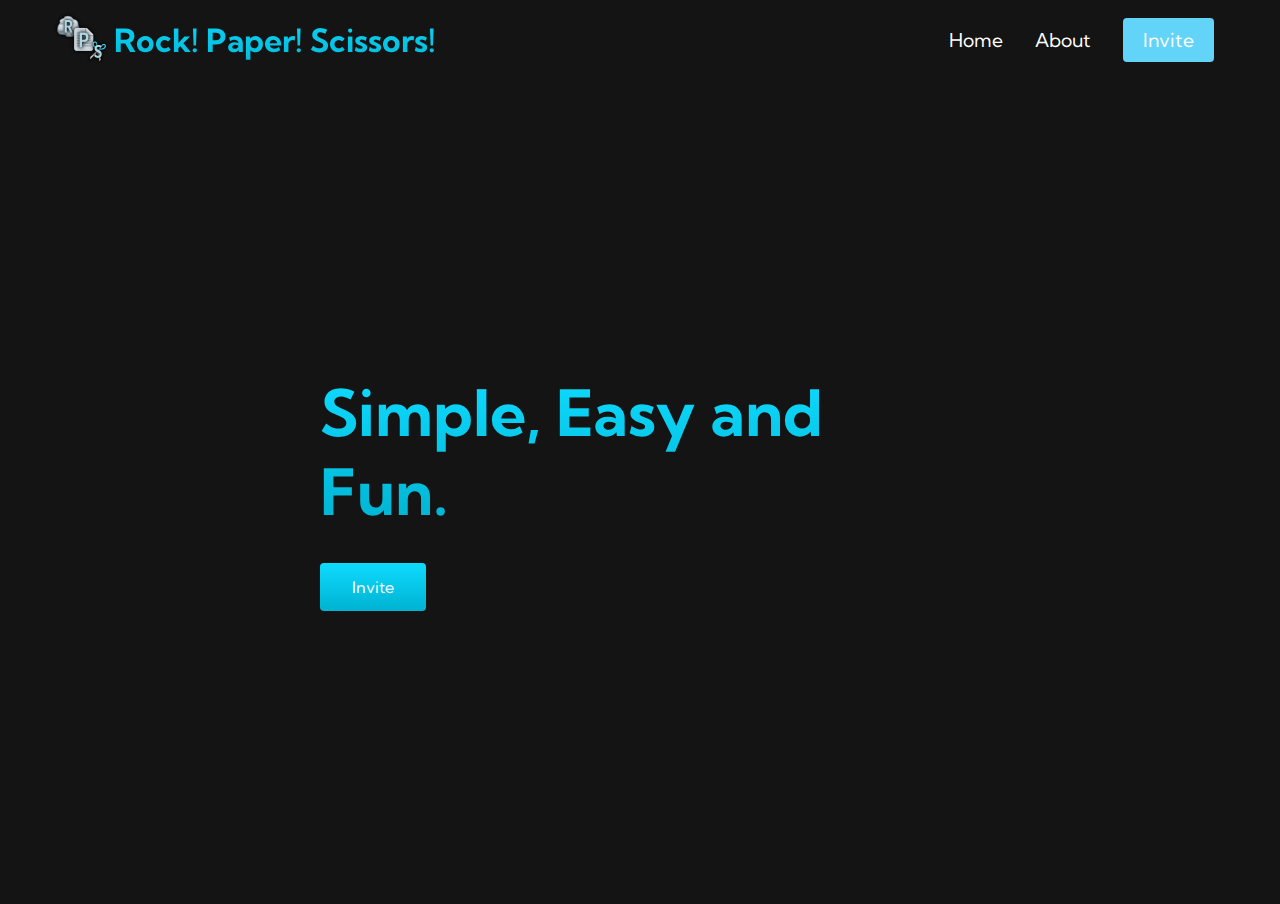
==== index.html @ 27040038 "Add files via upload" ====
<!DOCTYPE html>
<html lang="en">
<head>
    <meta charset="UTF-8">
    <meta http-equiv="X-UA-Compatible" content="IE=edge">
    <meta name="viewport" content="width=device-width, initial-scale=1.0">
    <title>RPS Website</title>
    <link rel="stylesheet" href="style.css">
    <link rel="preconnect" href="https://fonts.googleapis.com">
    <link rel="preconnect" href="https://fonts.gstatic.com" crossorigin>
    <link href="https://fonts.googleapis.com/css2?family=Kumbh+Sans:wght@400;700&display=swap" rel="stylesheet">
    <link rel='icon' href="images/logo.png" type="image/x-icon">
</head>
<body>
    <nav class="navbar">
        <div class="navbar__container">
            <h1 href="/" id="navbar__logo"><img src="images/logo.png" style="width: 4rem; height: 4rem;"> Rock! Paper! Scissors!</h1>
            <div class="navbar__toggle" id="mobile-menu">
                <span class="bar"></span>
                <span class="bar"></span>
                <span class="bar"></span>
            </div>
            <ul class="navbar__menu">
                <li class="navbar__item">
                    <a href="/" class="navbar__links">
                    Home
                    </a>
                </li>
                <li class="navbar__item">
                    <a href="about" class="navbar__links">
                    About
                    </a>
                </li>
                <li class="navbar__btn">
                    <a href="https://discord.com/api/oauth2/authorize?client_id=876186133543944192&permissions=10240&scope=bot" class="button">
                    Invite
                    </a>
                </li>
            </ul>
        </div>
    </nav>
    <div class="main">
        <div class="main__container">
            
            <div class="main__content">
                
                <h1>Simple, Easy and Fun.</h1>
                <button class="main__btn" href="https://discord.com/api/oauth2/authorize?client_id=876186133543944192&permissions=10240&scope=bot"><a href="https://discord.com/api/oauth2/authorize?client_id=876186133543944192&permissions=10240&scope=bot" style="background-color: rgba(0,0,0,0);">Invite</a></button>
            </div>
        </div>
    </div>
    <script src="app.js"></script>

</body>
</html>
---- style.css ----
@import url('https://fonts.googleapis.com/css2?family=Kumbh+Sans:wght@300&display=swap');

* {
    box-sizing: border-box;
    margin: 0;
    padding: 0;
    background-color: #141414;
    font-family: 'Kumbh Sans', sans-serif;
    
}

.navbar {
    background-color: #131313;
    height: 80px;
    display: flex;
    justify-content: center;
    align-items: center;
    font-size: 1.2rem;
    position: sticky;
    top:0;
    z-index: 999;
}
.navbar__container {
    display: flex;
    justify-content: space-between;
    height: 80px;
    z-index: 1;
    width: 100%;
    max-width: 1300px;
    margin: 0 auto;
    padding: 0 50px;

}

#navbar__logo {
    background-color: #00d9ff;
    background-image: linear-gradient(to top, #00b2d1 0%, #0edbff 100%);
    background-size: 100%;
    -webkit-background-clip: text;
    -moz-background-clip: text;
    -webkit-text-fill-color: transparent;
    -moz-text-fill-color: transparent;
    display: flex;
    align-items: center;
    cursor: pointer;
    text-decoration: none;
    font-size: 2rem;
}


.navbar__menu {
    display:flex;
    align-items: center;
    list-style: none;
    text-align: center;
}

.navbar__item {
    height: 80px;
}
.navbar__links {
    color: #fff;
    display: flex;
    align-items: center;
    justify-content: center;
    text-decoration: none;
    padding: 0 1rem;
    height: 100%;
}

.navbar__btn {
    display: flex;
    justify-content: center;
    align-items: center;
    padding: 0 1rem;
    width: 100%;
}

.button {
    display:flex;
    justify-content: center;
    align-items: center;
    text-decoration: none;
    padding: 10px 20px;
    height: 100%;
    width: 100%;
    border: none;
    outline: none;
    border-radius: 4px;
    background: #62d4f7;
    color: #fff;
}

.button:hover {
    background: #47a8c5;
    transition: all 0.3s ease;
}

.navbar__links:hover {
    color: #62d4f7;
    transform: all 0.3s ease;
}

@media screen and (max-width: 960px) {
    .navbar__container {
        display: flex;
        justify-content: space-between;
        height: 80px;
        z-index: 1;
        width: 100%;
        max-width: 1300px;
        padding: 0;
    }
    .navbar__menu {
        display: grid;
        grid-template-columns: auto;
        margin: 0;
        width: 100%;
        position: absolute;
        top: -1000px;
        opacity: 0;
        transition: all 0.5s ease;
        height: 50vh;
        z-index: -1;
        background-color: #131313;

    }
    .navbar__menu.active {
        background-color: #131313;
        top: 100%;
        opacity: 1;
        transition: all 0.5s ease;
        z-index: 99;
        height: 50vh;
        font-size: 1.6rem;

    }
    #navbar__logo {
        padding-left: 25px;
    }
    .navbar__toggle .bar {
        width: 25px;
        height: 3px;
        margin: 5px auto;
        transition: all 0.3s ease-in-out;
        background-color: #fff;
    }
    .navbar__item {
        width: 100%;

    }
    .navbar__links {
        text-align: center;
        padding: 2rem;
        width: 100%;
        display: table;
    }

    #mobile-menu {
        position: absolute;
        top: 20%;
        right: 5%;
        transform: translate(5%, 20%);

    }
    .navbar__btn {
        padding-bottom: 2rem;

    }
    .button {
        display: flex;
        justify-content: center;
        align-items: center;
        width: 80%;
        height: 80px;
        margin: 0;
    }

    .navbar__toggle .bar {
        display: block;
        cursor: pointer;
    }

    #mobile-menu.is-active .bar:nth-child(2) {
        opacity: 0;
    }
    #mobile-menu.is-active .bar:nth-child(1) {
        transform: translateY(8px ) rotate(45deg);
    }
    #mobile-menu.is-active .bar:nth-child(3) {
        transform: translateY(-8px ) rotate(-45deg);
    }
}

.main {
    
    background-color: #141414;
}
.main__container {
    
    display:grid;

    align-items: center;
    justify-self: center;
    margin: 0 auto;
    height: 91.5vh;
    background-color: #141414;
    z-index: 1;
    width: 100%;
    max-width: 1300px;
    padding: 0 25%;
}

.main__content h1 {
    filter: none;
    font-size: 4rem;
    background-color: #00d9ff;
    background-image: linear-gradient(to top, #00b2d1 0%, #0edbff 100%);
    background-size: 100%;
    -webkit-background-clip: text;
    -moz-background-clip: text;
    -webkit-text-fill-color: transparent;
    -moz-text-fill-color: transparent;

}

.main__btn {
    font-size: 1rem;
    background-image: linear-gradient(to top, #00b2d1 0%, #0edbff 100%);
    padding: 14px 32px;
    border: none;
    border-radius: 4px;
    background-color: rgba(0,0,0,0);
    color: #fff;
    margin-top: 2rem;
    cursor: pointer;
    position: relative;
    transition: all 0.35s;
    outline: none;
}

.main__btn a {
    position: relative;
    z-index: 2;
    color: #fff;
    text-decoration: none;
}

.main__btn:after {
    position: absolute;
    content: '';
    top: 0;
    left: 0;
    width: 0;
    height: 100%;
    background: #62d4f7;
    transition: all 0.35s;
    border-radius: 4px;
}
.main__btn:hover {
    color: #fff;
}

.main__btn:hover:after {
    width: 100%;
}

@media screen and (max-width: 768) {
    .main__container {
        display: grid;
        grid-template-columns: auto;
        align-items: center;
        justify-self: center;
        width: 100%;
        margin: 0 auto;
        height: 90vh;
        background-color: #141414;
        background-image: none;
    }

    .main__content {
        text-align: center;
        margin-bottom: 4rem;
    }

    .main__content h1 {
        font-size: 2.5rem;
        margin-top: 2rem;
    }
}

@media screen and (max-width: 480px) {
    .main__content h1 {
        font-size: 2.5rem;
        margin-top: 2rem;
    }

    .main__btn {
        padding: 12px 36px;
        margin: 2.5rem 0; 
    }
}
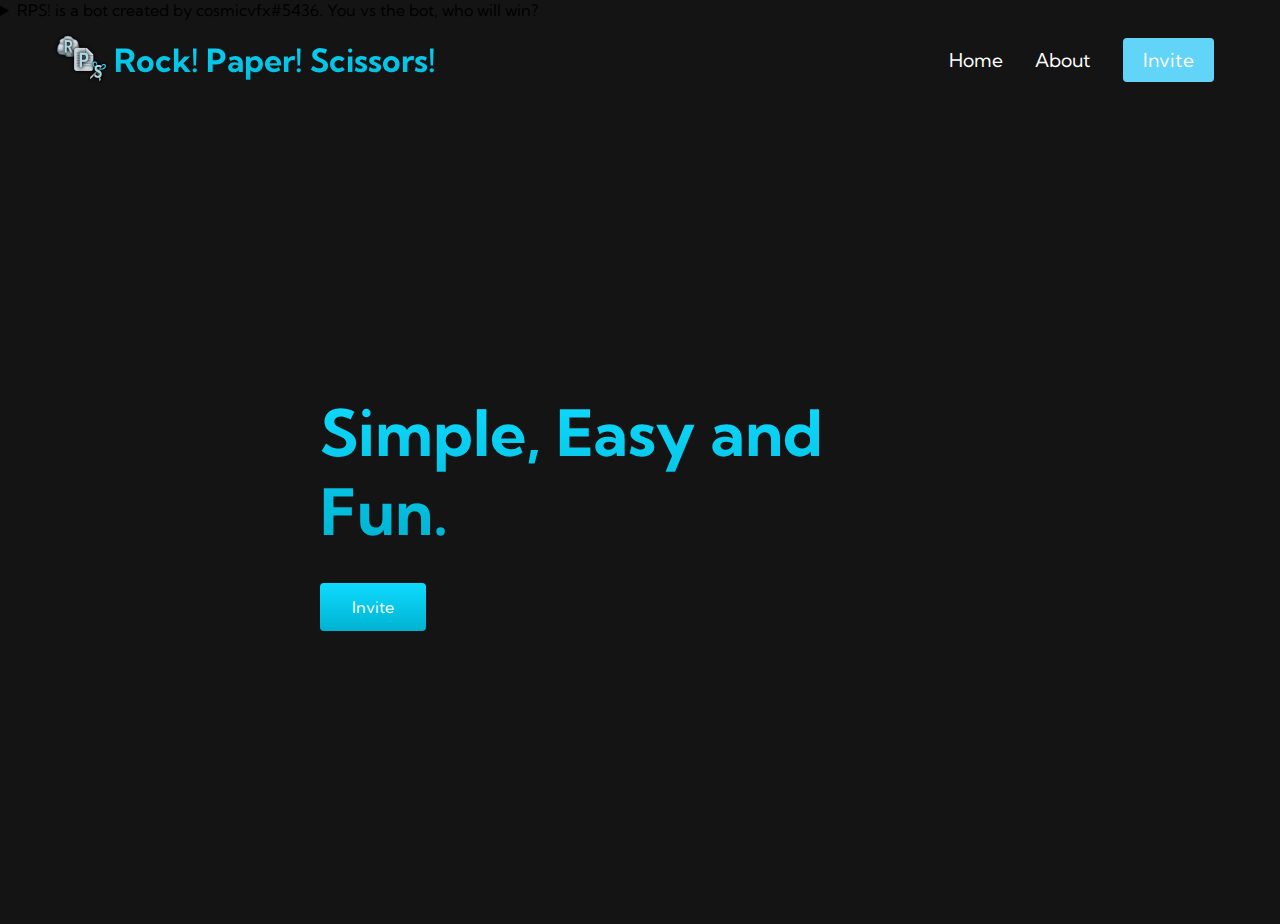
==== commit f98e366a: "Update index.html" ====
--- a/index.html
+++ b/index.html
@@ -1,55 +1,62 @@
+
 <!DOCTYPE html>
-<html lang="en">
-<head>
-    <meta charset="UTF-8">
-    <meta http-equiv="X-UA-Compatible" content="IE=edge">
-    <meta name="viewport" content="width=device-width, initial-scale=1.0">
-    <title>RPS Website</title>
-    <link rel="stylesheet" href="style.css">
-    <link rel="preconnect" href="https://fonts.googleapis.com">
-    <link rel="preconnect" href="https://fonts.gstatic.com" crossorigin>
-    <link href="https://fonts.googleapis.com/css2?family=Kumbh+Sans:wght@400;700&display=swap" rel="stylesheet">
-    <link rel='icon' href="images/logo.png" type="image/x-icon">
-</head>
-<body>
-    <nav class="navbar">
-        <div class="navbar__container">
-            <h1 href="/" id="navbar__logo"><img src="images/logo.png" style="width: 4rem; height: 4rem;"> Rock! Paper! Scissors!</h1>
-            <div class="navbar__toggle" id="mobile-menu">
-                <span class="bar"></span>
-                <span class="bar"></span>
-                <span class="bar"></span>
+<details>
+    RPS! Rock Paper Scissors
+    <Summary>
+        RPS! is a bot created by cosmicvfx#5436. You vs the bot, who will win?
+    </Summary>
+</details>
+    <html lang="en">
+    <head>
+        <meta charset="UTF-8">
+        <meta http-equiv="X-UA-Compatible" content="IE=edge">
+        <meta name="viewport" content="width=device-width, initial-scale=1.0">
+        <title>RPS Website</title>
+        <link rel="stylesheet" href="style.css">
+        <link rel="preconnect" href="https://fonts.googleapis.com">
+        <link rel="preconnect" href="https://fonts.gstatic.com" crossorigin>
+        <link href="https://fonts.googleapis.com/css2?family=Kumbh+Sans:wght@400;700&display=swap" rel="stylesheet">
+        <link rel='icon' href="images/logo.png" type="image/x-icon">
+    </head>
+    <body>
+        <nav class="navbar">
+            <div class="navbar__container">
+                <h1 href="/" id="navbar__logo"><img src="images/logo.png" style="width: 4rem; height: 4rem;"> Rock! Paper! Scissors!</h1>
+                <div class="navbar__toggle" id="mobile-menu">
+                    <span class="bar"></span>
+                    <span class="bar"></span>
+                    <span class="bar"></span>
+                </div>
+                <ul class="navbar__menu">
+                    <li class="navbar__item">
+                        <a href="/" class="navbar__links">
+                        Home
+                        </a>
+                    </li>
+                    <li class="navbar__item">
+                        <a href="about" class="navbar__links">
+                        About
+                        </a>
+                    </li>
+                    <li class="navbar__btn">
+                        <a href="https://discord.com/api/oauth2/authorize?client_id=876186133543944192&permissions=10240&scope=bot" class="button">
+                        Invite
+                        </a>
+                    </li>
+                </ul>
             </div>
-            <ul class="navbar__menu">
-                <li class="navbar__item">
-                    <a href="/" class="navbar__links">
-                    Home
-                    </a>
-                </li>
-                <li class="navbar__item">
-                    <a href="about" class="navbar__links">
-                    About
-                    </a>
-                </li>
-                <li class="navbar__btn">
-                    <a href="https://discord.com/api/oauth2/authorize?client_id=876186133543944192&permissions=10240&scope=bot" class="button">
-                    Invite
-                    </a>
-                </li>
-            </ul>
-        </div>
-    </nav>
-    <div class="main">
-        <div class="main__container">
-            
-            <div class="main__content">
+        </nav>
+        <div class="main">
+            <div class="main__container">
                 
-                <h1>Simple, Easy and Fun.</h1>
-                <button class="main__btn" href="https://discord.com/api/oauth2/authorize?client_id=876186133543944192&permissions=10240&scope=bot"><a href="https://discord.com/api/oauth2/authorize?client_id=876186133543944192&permissions=10240&scope=bot" style="background-color: rgba(0,0,0,0);">Invite</a></button>
+                <div class="main__content">
+                    
+                    <h1>Simple, Easy and Fun.</h1>
+                    <button class="main__btn" href="https://discord.com/api/oauth2/authorize?client_id=876186133543944192&permissions=10240&scope=bot"><a href="https://discord.com/api/oauth2/authorize?client_id=876186133543944192&permissions=10240&scope=bot" style="background-color: rgba(0,0,0,0);">Invite</a></button>
+                </div>
             </div>
         </div>
-    </div>
-    <script src="app.js"></script>
-
-</body>
-</html>+        <script src="app.js"></script>
+    
+    </body>
+    </html>
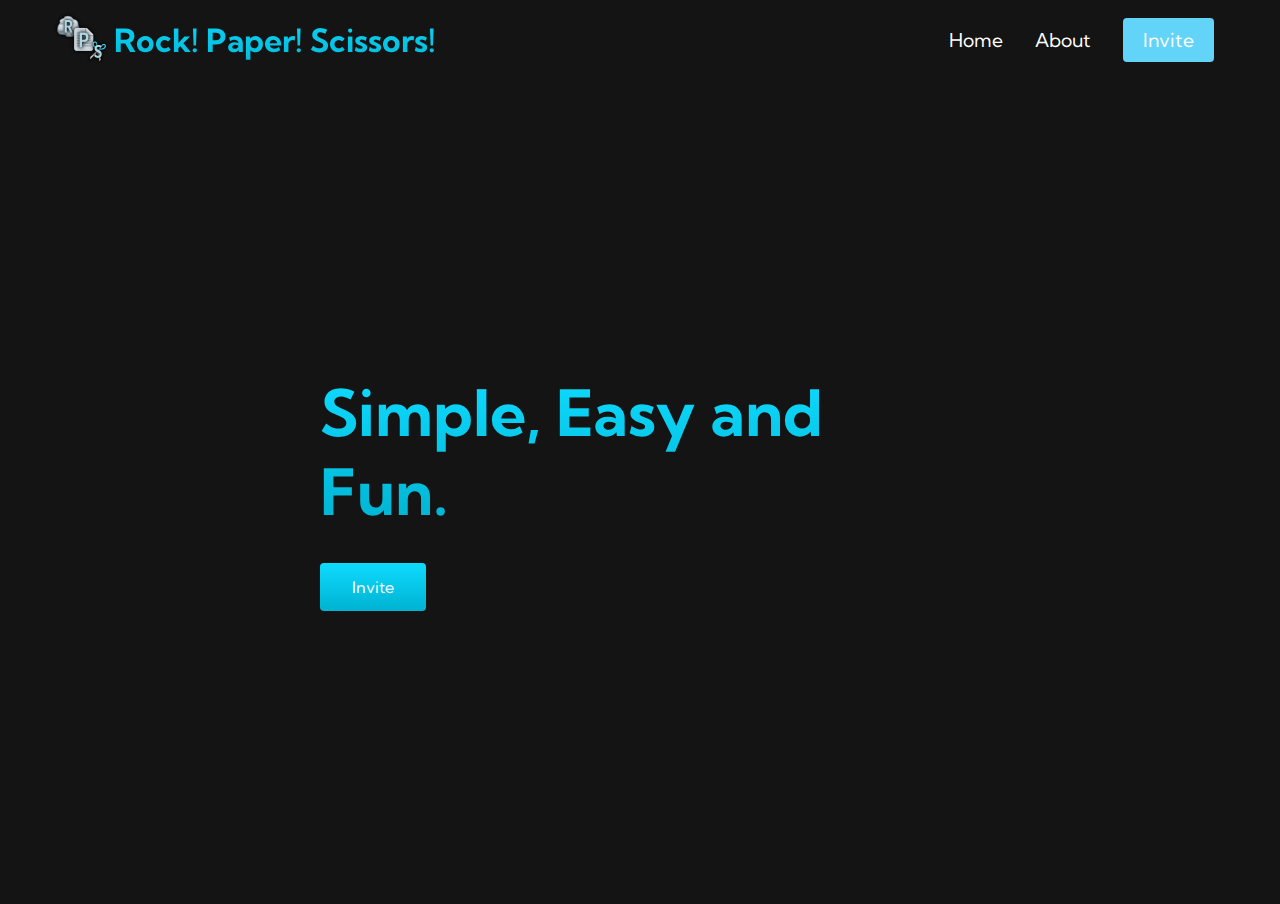
==== commit bddb2eb2: "Update index.html" ====
--- a/index.html
+++ b/index.html
@@ -1,13 +1,12 @@
 
 <!DOCTYPE html>
-<details>
-    RPS! Rock Paper Scissors
-    <Summary>
-        RPS! is a bot created by cosmicvfx#5436. You vs the bot, who will win?
-    </Summary>
-</details>
     <html lang="en">
     <head>
+        <meta content="RPS Website" property="og:title" />
+        <meta content="RPS! is a discord bot by cosmicvfx#5436! You vs The Bot, who will win?" property="og:description" />
+        <meta content="https://rpswebsite.herokuapp.com" property="og:url" />
+        <meta content="/images/logo.png" property="og:image" />
+        <meta content="#ff9100" data-react-helmet="true" name="theme-color" />
         <meta charset="UTF-8">
         <meta http-equiv="X-UA-Compatible" content="IE=edge">
         <meta name="viewport" content="width=device-width, initial-scale=1.0">
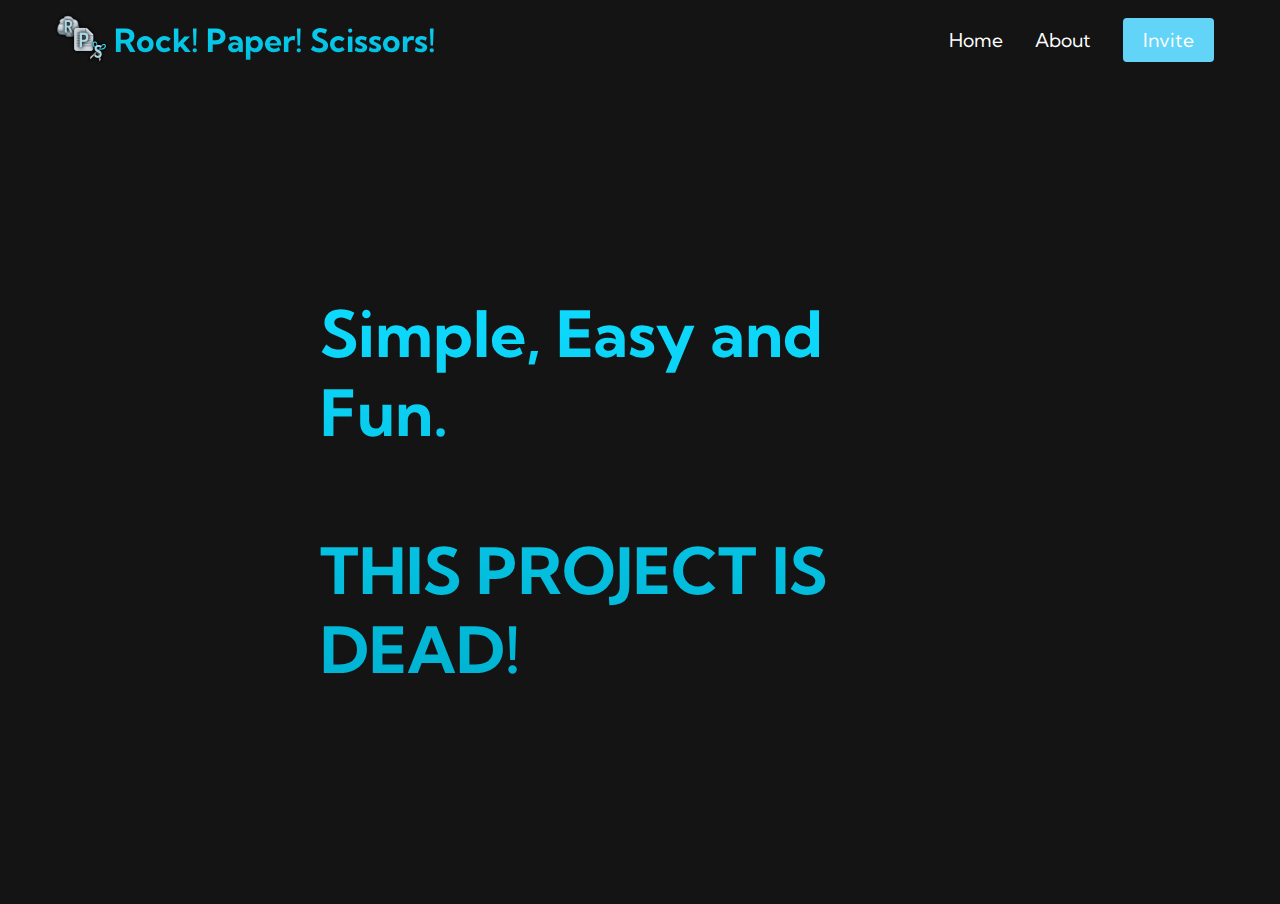
==== commit 857bb303: "Update index.html" ====
--- a/index.html
+++ b/index.html
@@ -2,11 +2,11 @@
 <!DOCTYPE html>
     <html lang="en">
     <head>
-        <meta content="RPS Website" property="og:title" />
+        <meta content="RPS! Rock Paper Scissors | Website" property="og:title" />
         <meta content="RPS! is a discord bot by cosmicvfx#5436! You vs The Bot, who will win?" property="og:description" />
         <meta content="https://rpswebsite.herokuapp.com" property="og:url" />
         <meta content="/images/logo.png" property="og:image" />
-        <meta content="#ff9100" data-react-helmet="true" name="theme-color" />
+        <meta content="#00d9ff" data-react-helmet="true" name="theme-color" />
         <meta charset="UTF-8">
         <meta http-equiv="X-UA-Compatible" content="IE=edge">
         <meta name="viewport" content="width=device-width, initial-scale=1.0">
@@ -50,8 +50,7 @@
                 
                 <div class="main__content">
                     
-                    <h1>Simple, Easy and Fun.</h1>
-                    <button class="main__btn" href="https://discord.com/api/oauth2/authorize?client_id=876186133543944192&permissions=10240&scope=bot"><a href="https://discord.com/api/oauth2/authorize?client_id=876186133543944192&permissions=10240&scope=bot" style="background-color: rgba(0,0,0,0);">Invite</a></button>
+                    <h1>Simple, Easy and Fun. <br></br> THIS PROJECT IS DEAD!</h1>
                 </div>
             </div>
         </div>
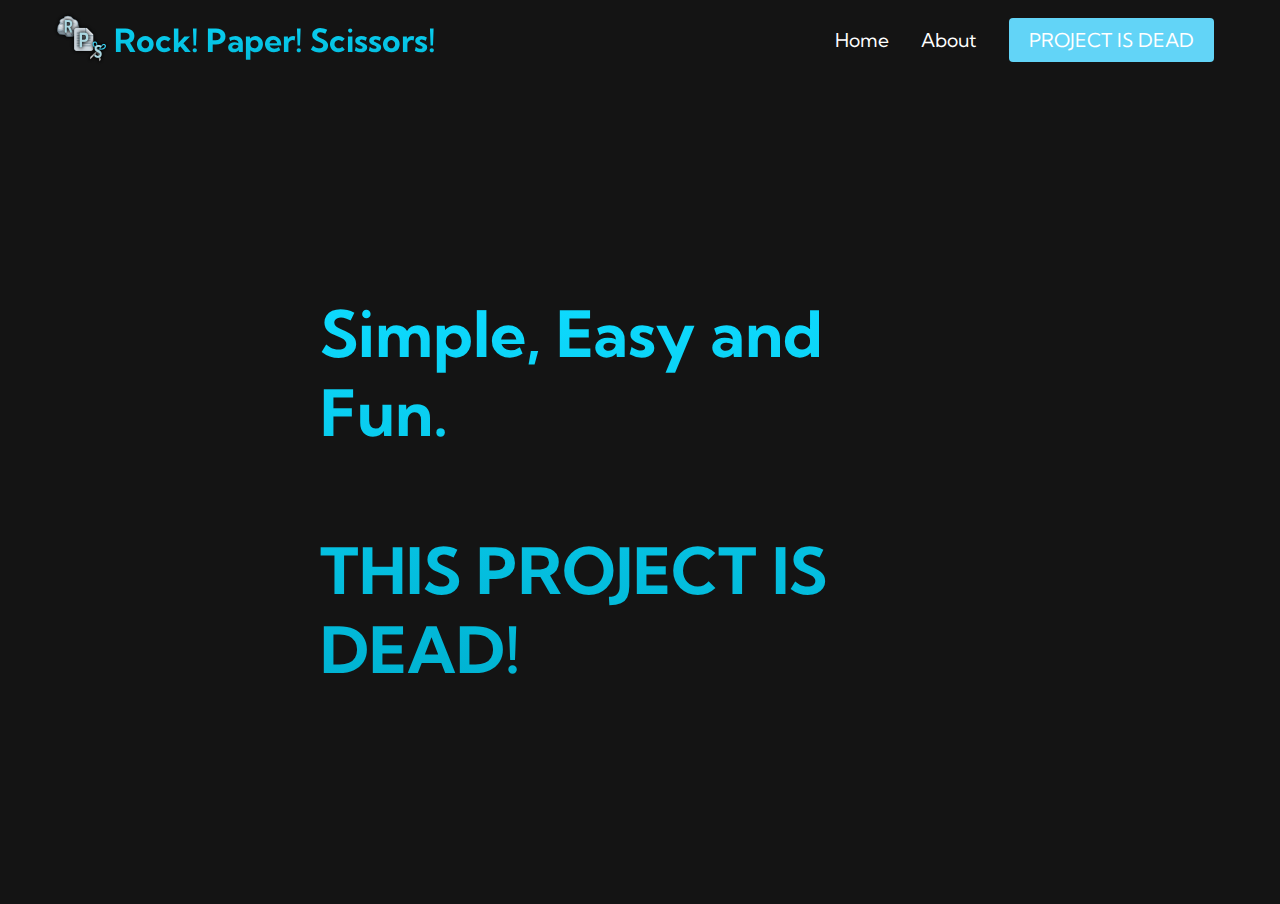
==== commit d8e1550f: "Update index.html" ====
--- a/index.html
+++ b/index.html
@@ -38,8 +38,8 @@
                         </a>
                     </li>
                     <li class="navbar__btn">
-                        <a href="https://discord.com/api/oauth2/authorize?client_id=876186133543944192&permissions=10240&scope=bot" class="button">
-                        Invite
+                        <a href="" class="button">
+                        PROJECT IS DEAD
                         </a>
                     </li>
                 </ul>
